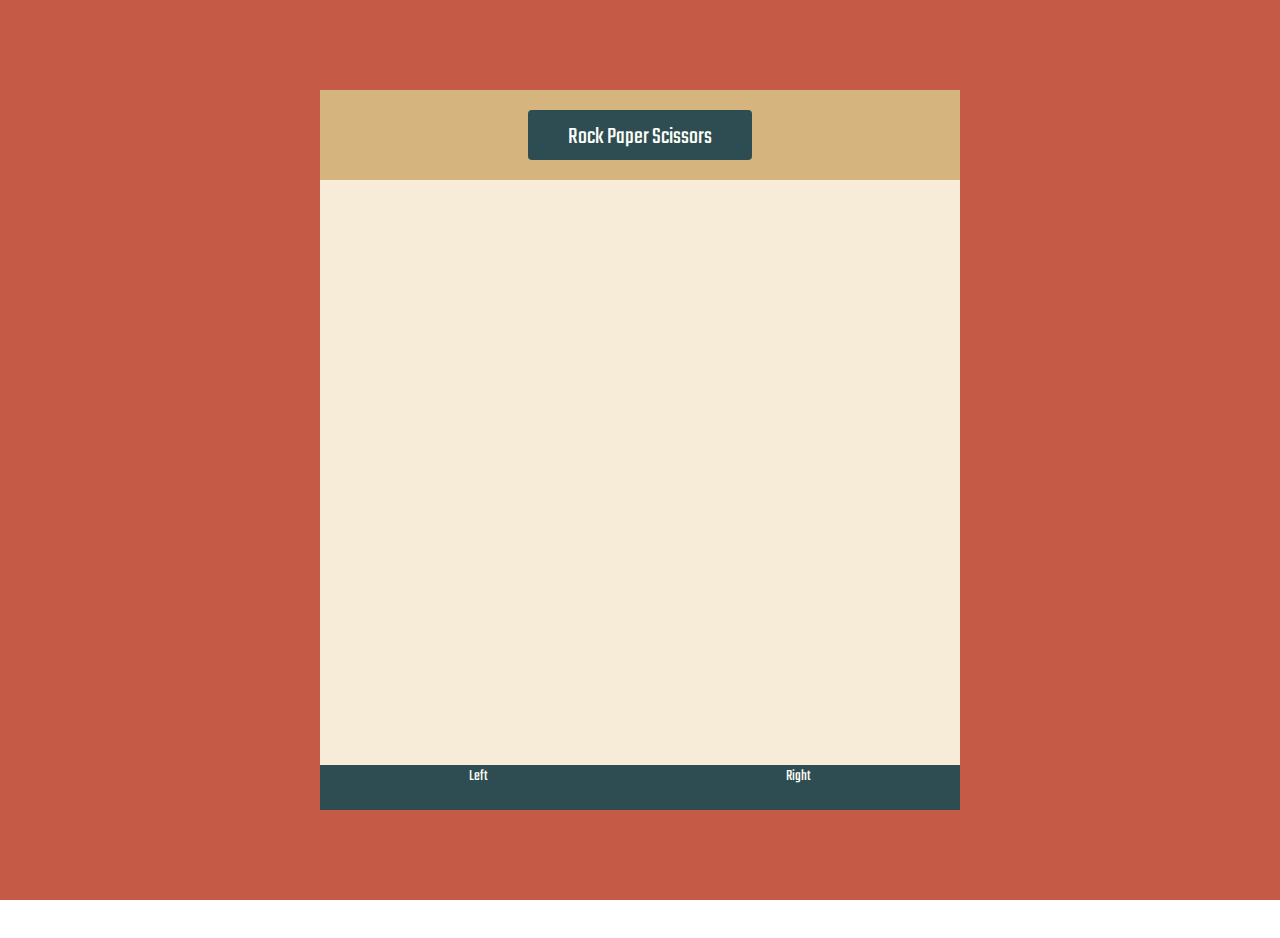
==== odin-rock-paper-scissors/index.html @ 2f715675 "changed the layout and redesigning the website" ====
<!DOCTYPE html>
<html lang="en, ar">
  <head>
    <meta charset="UTF-8" />
    <meta http-equiv="X-UA-Compatible" content="IE=edge" />
    <meta name="viewport" content="width=device-width, initial-scale=1.0" />
    <title>Rock Paper Scissors</title>
    <link rel="stylesheet" href="style.css" />
    <link rel="preconnect" href="https://fonts.googleapis.com" />
    <link rel="preconnect" href="https://fonts.gstatic.com" crossorigin />
    <link
      href="https://fonts.googleapis.com/css2?family=Teko&display=swap"
      rel="stylesheet"
    />
    <script src="script.js" defer></script>
  </head>
  <body>
    <div class="padding-top"></div>

    <div class="padding-left"></div>
    <div class="padding-right"></div>

    <div class="main">
      <div class="header">
        <div class="title">Rock Paper Scissors</div>
      </div>

      <div class="footer">
        <div class="left-part">Left</div>
        <div class="right-part">Right</div>
      </div>
    </div>
    <div class="padding-bottom"></div>
  </body>
</html>

<!-- <div class="splash"></div> -->
<!-- <div class="body" id="body"> -->
<!-- <img id="bg" src="./images/background.png" alt="Background" />
        <p class="subtext">Choose your weapon!</p> -->
<!-- <div class="choices">
          <button class="rock choice" onclick="playRound('rock')"></button>
          <button class="paper choice" onclick="playRound('paper')"></button>
          <button
            class="scissors choice"
            onclick="playRound('scissors')"
          ></button>
        </div> -->
<!-- <div class="scoreboard">
          <p id="computer">0</p>
          <p id="you">0</p>
        </div>
      </div> -->
<!-- <footer>
      <div class="left-part">GitHub</div>
      <div class="middle-part">Link to Portofolio</div>
      <div class="right-part">How to Play</div>
    </footer> -->
---- odin-rock-paper-scissors/style.css ----
html,
body {
  margin: 0;
  height: 100%;
  overflow: hidden;
  display: flex;
  flex-direction: column;
}

.padding-left {
  min-width: 25%;
  min-height: 100%;
  background-color: #c55a46;
  position: fixed;
}

.padding-right {
  min-width: 25%;
  min-height: 100%;
  background-color: #c55a46;
  position: fixed;
  right: 0px;
}

.padding-top {
  margin: 0;
  min-width: 100%;
  min-height: 10%;
  background-color: #c55a46;
  left: 200px;
}

.padding-bottom {
  margin: 0;
  min-width: 100%;
  min-height: 10%;
  background-color: #c55a46;
  position: fixed;
  bottom: 0px;
}

.main {
  display: flex;
  flex-direction: column;
  justify-content: space-between;
  background-color: #f7ecd8;
  height: 100%;
  margin-left: 25%;
  margin-right: 25%;
  margin-bottom: 10%;
  min-height: 80%;
}

.header {
  background-color: #d6b47e;
  display: flex;
  justify-content: center;
  padding: 20px;
  height: 50px;
}

.title {
  background-color: #2e4d52;
  padding: 10px 40px;
  font-family: "Teko", sans-serif;
  font-size: 24px;
  color: #fcfef8;
  border-radius: 4px;
}

.footer {
  background-color: #2e4d52;
  display: flex;
  justify-content: center;
  height: 45px;
  justify-content: space-around;
}

.left-part {
  font-family: "Teko", sans-serif;
  color: #fcfef8;
}

.right-part {
  font-family: "Teko", sans-serif;
  color: #fcfef8;
}
/* .body {
  height: 100%;
  width: 100%;
  position: relative;
  overflow: hidden;
  background-color: #000000;
  z-index: 2;
} */

/* #bg {
  position: absolute;
  height: 120%;
  width: 120%;
  top: -10%;
  left: -10%;
  z-index: 1;
}

.title,
.subtext,
.choices,
.choice,
#computer,
#you {
  position: relative;
  z-index: 3;
}

h1 {
  font-size: 3em;
  text-align: center;
  margin-top: 50px;
  margin: 10px;
  padding: 0px;
}

.subtext {
  text-align: center;
  font-size: 2em;
}

.choices {
  display: flex;
  justify-content: center;
  margin-top: 150px;
  gap: 75px;
}
.choice {
  width: 200px;
  height: 200px;
}

.rock {
  background-image: url("images/rock.png");
  background-size: cover;
  opacity: 0.98;
}

.paper {
  background-image: url("images/paper.png");
  background-size: cover;
  opacity: 0.98;
}

.scissors {
  background-image: url("images/scissor.png");
  background-size: cover;
  opacity: 0.98;
}

.scoreboard {
  display: flex;
  justify-content: center;
  gap: 10px;
  margin-top: 30px;
  font-size: 3em;
} */
/* 
.splash {
  position: fixed;
  top: 0;
  left: 0;
  width: 100%;
  height: 100%;
  background: rgb(230, 171, 63);
  z-index: 200;
  color: white;
  text-align: center;
  line-height: 90vh;
} */
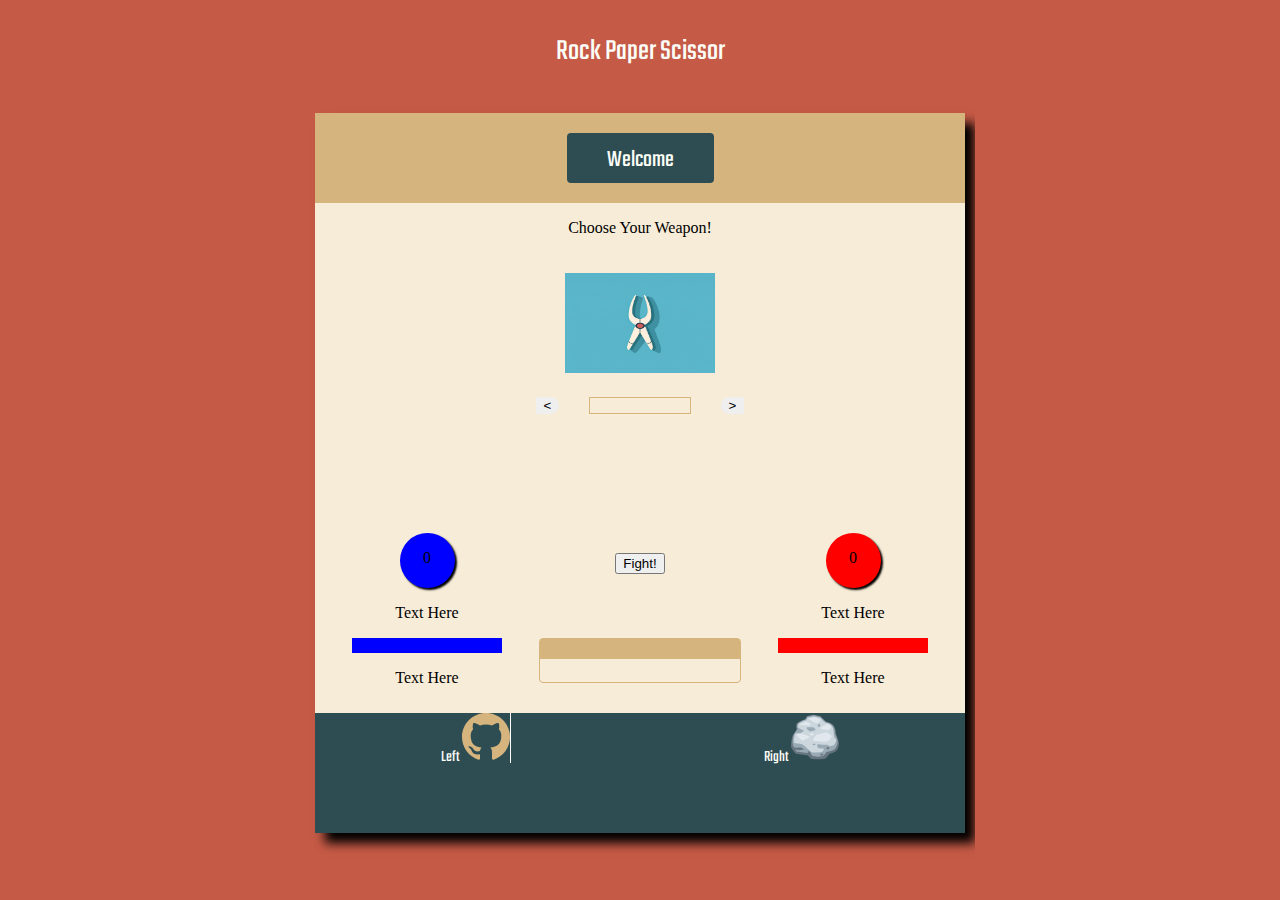
==== commit 7c0b4489: "Deleted old index file" ====
--- a/odin-rock-paper-scissors/index.html
+++ b/odin-rock-paper-scissors/index.html
@@ -1,10 +1,10 @@
 <!DOCTYPE html>
-<html lang="en, ar">
+<html lang="en">
   <head>
     <meta charset="UTF-8" />
     <meta http-equiv="X-UA-Compatible" content="IE=edge" />
     <meta name="viewport" content="width=device-width, initial-scale=1.0" />
-    <title>Rock Paper Scissors</title>
+    <title>Document</title>
     <link rel="stylesheet" href="style.css" />
     <link rel="preconnect" href="https://fonts.googleapis.com" />
     <link rel="preconnect" href="https://fonts.gstatic.com" crossorigin />
@@ -15,44 +15,125 @@
     <script src="script.js" defer></script>
   </head>
   <body>
-    <div class="padding-top"></div>
-
-    <div class="padding-left"></div>
-    <div class="padding-right"></div>
-
+    <div class="title">
+      <p>Rock Paper Scissor</p>
+    </div>
     <div class="main">
       <div class="header">
-        <div class="title">Rock Paper Scissors</div>
+        <div class="subtext">Welcome</div>
+      </div>
+      <div class="container">
+        <div class="top">
+          <p>Choose Your Weapon!</p>
+          <div class="picture">
+            <image src="./images/scissor.png" alt="rock" class="img" />
+          </div>
+          <div class="choose">
+            <button class="back"><</button>
+            <div class="weapon"></div>
+            <button class="front">></button>
+          </div>
+        </div>
+        <div class="bottom">
+          <div class="left">
+            <div class="score-circle">
+              <div class="player circle"></div>
+              <p>0</p>
+            </div>
+            <p>Text Here</p>
+            <div class="blue field"></div>
+            <p>Text Here</p>
+          </div>
+          <div class="middle">
+            <div class="top-middle">
+              <button>Fight!</button>
+            </div>
+            <div class="text-container">
+              <div class="just-a-line"></div>
+              <div class="prompt-container"></div>
+            </div>
+          </div>
+
+          <div class="right">
+            <div class="score-circle">
+              <div class="computer circle"></div>
+              <p>0</p>
+            </div>
+            <p>Text Here</p>
+            <div class="red field"></div>
+            <p>Text Here</p>
+          </div>
+        </div>
       </div>
 
       <div class="footer">
-        <div class="left-part">Left</div>
-        <div class="right-part">Right</div>
+        <div class="left-part">
+          Left
+          <svg
+            xmlns="http://www.w3.org/2000/svg"
+            width="48"
+            height="48"
+            viewBox="0 0 24 24"
+            fill="#d6b47e"
+          >
+            <path
+              d="M12 0c-6.626 0-12 5.373-12 12 0 5.302 3.438 9.8 8.207 11.387.599.111.793-.261.793-.577v-2.234c-3.338.726-4.033-1.416-4.033-1.416-.546-1.387-1.333-1.756-1.333-1.756-1.089-.745.083-.729.083-.729 1.205.084 1.839 1.237 1.839 1.237 1.07 1.834 2.807 1.304 3.492.997.107-.775.418-1.305.762-1.604-2.665-.305-5.467-1.334-5.467-5.931 0-1.311.469-2.381 1.236-3.221-.124-.303-.535-1.524.117-3.176 0 0 1.008-.322 3.301 1.23.957-.266 1.983-.399 3.003-.404 1.02.005 2.047.138 3.006.404 2.291-1.552 3.297-1.23 3.297-1.23.653 1.653.242 2.874.118 3.176.77.84 1.235 1.911 1.235 3.221 0 4.609-2.807 5.624-5.479 5.921.43.372.823 1.102.823 2.222v3.293c0 .319.192.694.801.576 4.765-1.589 8.199-6.086 8.199-11.386 0-6.627-5.373-12-12-12z"
+            />
+          </svg>
+        </div>
+        <div class="right-part">
+          Right
+          <svg
+            width="48"
+            height="48"
+            viewBox="0 0 756 704"
+            fill="#d6b47e"
+            xmlns="http://www.w3.org/2000/svg"
+          >
+            <path
+              d="M244.667 24.3778C244.667 24.3778 333.556 0.488892 355.778 0.488892C378 0.488892 466.889 24.3778 466.889 24.3778C466.889 24.3778 555.778 119.889 578 119.889C578 119.889 622.444 119.889 666.889 167.644C711.333 215.4 711.333 310.911 711.333 310.911C711.333 310.911 755.778 406.422 755.778 454.178C755.778 501.933 733.556 549.689 711.333 573.578C689.111 597.467 600.222 621.333 600.222 621.333C600.222 621.333 578 669.089 533.556 692.978C400.222 716.867 311.333 692.978 311.333 692.978L266.889 645.222C266.889 645.222 111.333 621.333 89.1111 621.333C66.8889 621.333 0.222229 525.822 0.222229 501.933C0.222229 478.044 0.222229 406.422 22.4445 334.778C66.8889 263.133 89.1111 239.267 89.1111 239.267C89.1111 239.267 66.8889 191.533 89.1111 143.778C133.556 96.0222 222.444 72.1333 222.444 72.1333L244.667 24.3778Z"
+              fill="#66757F"
+            />
+            <path
+              d="M253.756 31.7778C253.756 31.7778 334.489 9.08891 355.4 9.08891C376.311 9.08891 466.289 34.6222 466.289 34.6222C466.289 34.6222 545.711 124 566.622 124C566.622 124 611.911 123 653.756 167.978C695.6 212.956 691.711 292.8 691.711 292.8C691.711 292.8 733.556 382.711 733.556 427.667C733.556 472.622 712.644 517.6 691.733 540.089C670.822 562.578 587.156 585.044 587.156 585.044C587.156 585.044 566.244 630 524.4 652.489C398.911 674.978 315.244 652.489 315.244 652.489L273.422 607.533C273.422 607.533 127.022 585.044 106.111 585.044C85.2 585.044 22.4445 495.111 22.4445 472.622C22.4445 450.133 22.4445 382.689 43.3556 315.244C85.2 247.8 106.111 225.333 106.111 225.333C106.111 225.333 79.7111 188.822 100.622 143.844C142.444 98.8889 231.311 75.7556 231.311 75.7556L253.756 31.7778Z"
+              fill="#99AAB5"
+            />
+            <path
+              d="M261.8 50.0445C261.8 50.0445 337.311 30.2222 356.867 30.2222C376.422 30.2222 460.578 52.5111 460.578 52.5111C460.578 52.5111 534.844 130.533 554.4 130.533C554.4 130.533 596.756 129.667 635.889 168.911C675 208.156 671.4 277.867 671.4 277.867C671.4 277.867 677.511 372.2 693.356 375.044C733.578 382.244 697.067 457.556 677.511 477.178C657.956 496.8 521.733 505.556 521.733 505.556C521.733 505.556 526.533 566.778 487.4 586.422C370.044 606.044 319.289 591.889 319.289 591.889L280.178 552.644C280.178 552.644 184.844 461.6 165.289 461.6C145.733 461.6 45.4445 454.511 45.4445 434.889C45.4445 415.267 45.4445 356.378 65 297.511C104.111 238.644 123.689 219 123.689 219C123.689 219 99 187.111 118.556 147.867C157.667 108.622 240.778 88.4222 240.778 88.4222L261.8 50.0445Z"
+              fill="#CCD6DD"
+            />
+            <path
+              d="M117.778 211.933L206.244 253.067L160.022 285.689L65.0444 297.511L117.778 211.933Z"
+              fill="#99AAB5"
+            />
+            <path
+              d="M13.4889 420.467C13.4889 420.467 38.5778 504.156 45.1778 514.089C51.7778 524.022 136.267 516.933 146.822 516.933C157.378 516.933 208.867 543.889 208.867 543.889C208.867 543.889 140.222 562.333 116.467 559.489C92.7111 556.644 30.9556 545.556 25.3778 529.689C19.8 513.822 13.4889 420.467 13.4889 420.467Z"
+              fill="#66757F"
+            />
+            <path
+              d="M140.222 145.267C151.111 141.822 226.022 109.8 241.867 111.222C257.711 112.644 325.044 150.933 309.2 163.711C293.356 176.489 206.222 166.556 181.156 166.556C156.089 166.556 117.778 152.356 140.222 145.267ZM87.4222 316.911C94.1556 304.222 183.8 299.889 183.8 299.889C183.8 299.889 299.978 346.711 299.978 353.8C299.978 360.889 194.378 409.133 183.8 410.533C173.222 411.933 82.1333 326.844 87.4222 316.911ZM347.489 403.444C345.4 392.222 392.378 324 401.622 318.333C410.867 312.667 534.956 280.022 556.067 280.022C577.178 280.022 644.511 329.667 645.844 339.6C647.156 349.533 586.444 417.622 570.6 423.289C554.756 428.978 351.444 424.711 347.489 403.444ZM466.311 216.178C461.311 228.111 585.133 244.556 598.333 238.867C611.533 233.2 635.289 194.889 631.333 184.956C627.378 175.022 589.089 146.644 569.289 149.489C549.467 152.356 478.178 187.822 466.311 216.178ZM368.622 41.7111C379.689 44.0889 453.111 61.5778 462.356 75.7556C471.6 89.9333 418.8 133.911 404.267 135.333C389.756 136.756 290.733 75.7556 280.178 68.6667C269.622 61.5778 348.8 37.4444 368.622 41.7111Z"
+              fill="#E1E8ED"
+            />
+            <path
+              d="M268.289 628.978C259.044 614.8 273.578 567.978 281.489 573.644C289.4 579.311 313.178 596.333 314.489 610.533C315.8 624.711 339.578 651.667 356.733 660.178C373.889 668.689 467.622 668.689 483.467 663.022C499.311 657.356 536.267 626.133 545.511 607.689C554.756 589.244 565.422 587.889 587.156 585.022C608.889 582.156 629.867 603.778 600.222 621.333C570.6 638.889 538.911 670.111 501.956 677.2C465 684.289 344.867 689.978 323.733 681.467C302.6 672.956 268.289 628.978 268.289 628.978Z"
+              fill="#66757F"
+            />
+            <path
+              d="M426.889 526.533C415.756 520.556 411.6 471.089 417.333 466.978C423.067 462.867 476.578 471.089 489 473.133C501.422 475.178 576.911 469.022 584.556 477.244C592.2 485.467 610.622 515.6 617.044 533.711C623.467 551.844 581.689 549.111 565.444 545C549.2 540.889 442.178 534.756 426.889 526.533ZM257.711 199.156C272.222 199.156 332.956 197.733 346.156 199.156C359.356 200.578 401.6 240.289 381.8 244.556C362 248.822 309.2 263 301.267 264.422C293.333 265.844 264.311 238.889 255.067 231.8C245.844 224.689 241.889 199.156 257.711 199.156ZM424.067 159.444C431.4 147.644 459.711 143.844 461.022 156.6C462.333 169.378 454.422 197.733 438.578 196.311C422.733 194.911 413.489 176.467 424.067 159.444ZM347.489 458.756C360.667 457.178 385.778 454.489 385.778 465.844C385.778 477.2 369.933 481.444 351.444 480.022C332.978 478.622 335.6 460.178 347.489 458.756Z"
+              fill="#99AAB5"
+            />
+            <path
+              d="M296 301.311C307.533 291.4 347.489 289.956 356.733 294.222C365.978 298.489 346.178 328.267 334.289 329.689C322.4 331.089 282.8 312.644 296 301.311Z"
+              fill="#E1E8ED"
+            />
+            <path
+              d="M560.022 518.333C573.2 514.8 604.911 511.244 603.578 521.178C602.267 531.111 589.067 549.556 578.489 548.133C567.911 546.711 549.467 521.178 560.022 518.333ZM474.222 617.644C488.8 615.222 511.178 603.467 509.867 617.644C508.556 631.822 492.711 650.267 475.533 647.444C458.378 644.6 457.067 620.467 474.222 617.644Z"
+              fill="#66757F"
+            />
+          </svg>
+        </div>
       </div>
     </div>
     <div class="padding-bottom"></div>
   </body>
 </html>
-
-<!-- <div class="splash"></div> -->
-<!-- <div class="body" id="body"> -->
-<!-- <img id="bg" src="./images/background.png" alt="Background" />
-        <p class="subtext">Choose your weapon!</p> -->
-<!-- <div class="choices">
-          <button class="rock choice" onclick="playRound('rock')"></button>
-          <button class="paper choice" onclick="playRound('paper')"></button>
-          <button
-            class="scissors choice"
-            onclick="playRound('scissors')"
-          ></button>
-        </div> -->
-<!-- <div class="scoreboard">
-          <p id="computer">0</p>
-          <p id="you">0</p>
-        </div>
-      </div> -->
-<!-- <footer>
-      <div class="left-part">GitHub</div>
-      <div class="middle-part">Link to Portofolio</div>
-      <div class="right-part">How to Play</div>
-    </footer> -->
--- a/odin-rock-paper-scissors/style.css
+++ b/odin-rock-paper-scissors/style.css
@@ -5,38 +5,18 @@
   overflow: hidden;
   display: flex;
   flex-direction: column;
-}
-
-.padding-left {
-  min-width: 25%;
-  min-height: 100%;
+  /* justify-content: space-between; */
+  align-items: center;
   background-color: #c55a46;
-  position: fixed;
-}
-
-.padding-right {
-  min-width: 25%;
-  min-height: 100%;
-  background-color: #c55a46;
-  position: fixed;
-  right: 0px;
-}
-
-.padding-top {
+}
+
+.title {
+  font-family: "Teko", sans-serif;
+  font-size: 30px;
+  color: #fcfef8;
   margin: 0;
-  min-width: 100%;
-  min-height: 10%;
-  background-color: #c55a46;
-  left: 200px;
-}
-
-.padding-bottom {
-  margin: 0;
-  min-width: 100%;
-  min-height: 10%;
-  background-color: #c55a46;
-  position: fixed;
-  bottom: 0px;
+  padding: 0;
+  top: 0;
 }
 
 .main {
@@ -44,22 +24,21 @@
   flex-direction: column;
   justify-content: space-between;
   background-color: #f7ecd8;
-  height: 100%;
-  margin-left: 25%;
-  margin-right: 25%;
-  margin-bottom: 10%;
-  min-height: 80%;
+  height: 80%;
+  width: 650px;
+  margin: 10px;
+  box-shadow: 10px 10px 10px;
 }
 
 .header {
   background-color: #d6b47e;
   display: flex;
   justify-content: center;
-  padding: 20px;
+  padding: 20px 250px;
   height: 50px;
 }
 
-.title {
+.subtext {
   background-color: #2e4d52;
   padding: 10px 40px;
   font-family: "Teko", sans-serif;
@@ -68,110 +47,175 @@
   border-radius: 4px;
 }
 
+.container {
+  display: flex;
+  flex-direction: column;
+  align-items: center;
+  justify-content: space-between;
+  height: 100%;
+}
+
+.top {
+  width: 100%;
+  display: flex;
+  flex-direction: column;
+  justify-content: space-between;
+  align-items: center;
+  margin-bottom: 5px;
+}
+
+.choose {
+  display: flex;
+  justify-content: center;
+}
+
+.picture {
+  text-align: center;
+}
+
+.img {
+  height: 100px;
+  width: 150px;
+  margin: 20px 0;
+}
+.weapon {
+  border: #d6b47e 1px solid;
+  width: 100px;
+  margin: 0px 30px;
+}
+
+.front {
+  width: 23px;
+  border-radius: 10px 0 0 10px;
+  border-width: 0;
+}
+
+.back {
+  width: 23px;
+  border-radius: 0 10px 10px 0;
+  border-width: 0;
+}
+
+.bottom {
+  height: 200px;
+  width: 100%;
+  display: flex;
+  justify-content: space-between;
+}
+
+.left {
+  width: inherit;
+  height: inherit;
+  display: flex;
+  align-items: center;
+  flex-direction: column;
+}
+
+.circle {
+  height: 55px;
+  width: 55px;
+  border-radius: 50%;
+  box-shadow: 2px 2px 2px;
+  display: inline;
+  position: absolute;
+  font-size: 30px;
+  z-index: -1;
+}
+
+.player {
+  background-color: blue;
+  left: 0;
+}
+
+.computer {
+  left: 0;
+  background-color: red;
+}
+
+.score-circle {
+  position: relative;
+  height: 55px;
+  width: 55px;
+  text-align: center;
+  z-index: 10;
+  margin-top: 20px;
+}
+
+.right {
+  width: inherit;
+  height: inherit;
+  display: flex;
+  align-items: center;
+  flex-direction: column;
+}
+
+.field {
+  width: 150px;
+  height: 15px;
+  align-items: center;
+}
+
+.blue {
+  background-color: blue;
+}
+
+.red {
+  background-color: red;
+}
+
+.middle {
+  display: flex;
+  flex-direction: column;
+  justify-content: space-between;
+}
+
+.top-middle {
+  width: 100%;
+  min-height: 50%;
+  display: flex;
+  justify-content: center;
+  align-items: center;
+}
+
+.text-container {
+  border: 1px solid #d6b47e;
+  border-radius: 4px;
+  width: 200px;
+  margin-bottom: 30px;
+  flex-shrink: 0;
+}
+
+.just-a-line {
+  background-color: #d6b47e;
+  margin: 0;
+  padding: 10px;
+}
+
+.prompt-container {
+  font-family: "Teko", sans-serif;
+  min-height: 15px;
+  padding: 4px;
+  justify-content: center;
+  align-items: center;
+}
+
 .footer {
   background-color: #2e4d52;
   display: flex;
   justify-content: center;
-  height: 45px;
+  height: 120px;
   justify-content: space-around;
+  flex-shrink: 0;
 }
 
 .left-part {
   font-family: "Teko", sans-serif;
   color: #fcfef8;
+  border-right: 1px solid white;
+  height: 50px;
 }
 
 .right-part {
   font-family: "Teko", sans-serif;
   color: #fcfef8;
 }
-/* .body {
-  height: 100%;
-  width: 100%;
-  position: relative;
-  overflow: hidden;
-  background-color: #000000;
-  z-index: 2;
-} */
-
-/* #bg {
-  position: absolute;
-  height: 120%;
-  width: 120%;
-  top: -10%;
-  left: -10%;
-  z-index: 1;
-}
-
-.title,
-.subtext,
-.choices,
-.choice,
-#computer,
-#you {
-  position: relative;
-  z-index: 3;
-}
-
-h1 {
-  font-size: 3em;
-  text-align: center;
-  margin-top: 50px;
-  margin: 10px;
-  padding: 0px;
-}
-
-.subtext {
-  text-align: center;
-  font-size: 2em;
-}
-
-.choices {
-  display: flex;
-  justify-content: center;
-  margin-top: 150px;
-  gap: 75px;
-}
-.choice {
-  width: 200px;
-  height: 200px;
-}
-
-.rock {
-  background-image: url("images/rock.png");
-  background-size: cover;
-  opacity: 0.98;
-}
-
-.paper {
-  background-image: url("images/paper.png");
-  background-size: cover;
-  opacity: 0.98;
-}
-
-.scissors {
-  background-image: url("images/scissor.png");
-  background-size: cover;
-  opacity: 0.98;
-}
-
-.scoreboard {
-  display: flex;
-  justify-content: center;
-  gap: 10px;
-  margin-top: 30px;
-  font-size: 3em;
-} */
-/* 
-.splash {
-  position: fixed;
-  top: 0;
-  left: 0;
-  width: 100%;
-  height: 100%;
-  background: rgb(230, 171, 63);
-  z-index: 200;
-  color: white;
-  text-align: center;
-  line-height: 90vh;
-} */
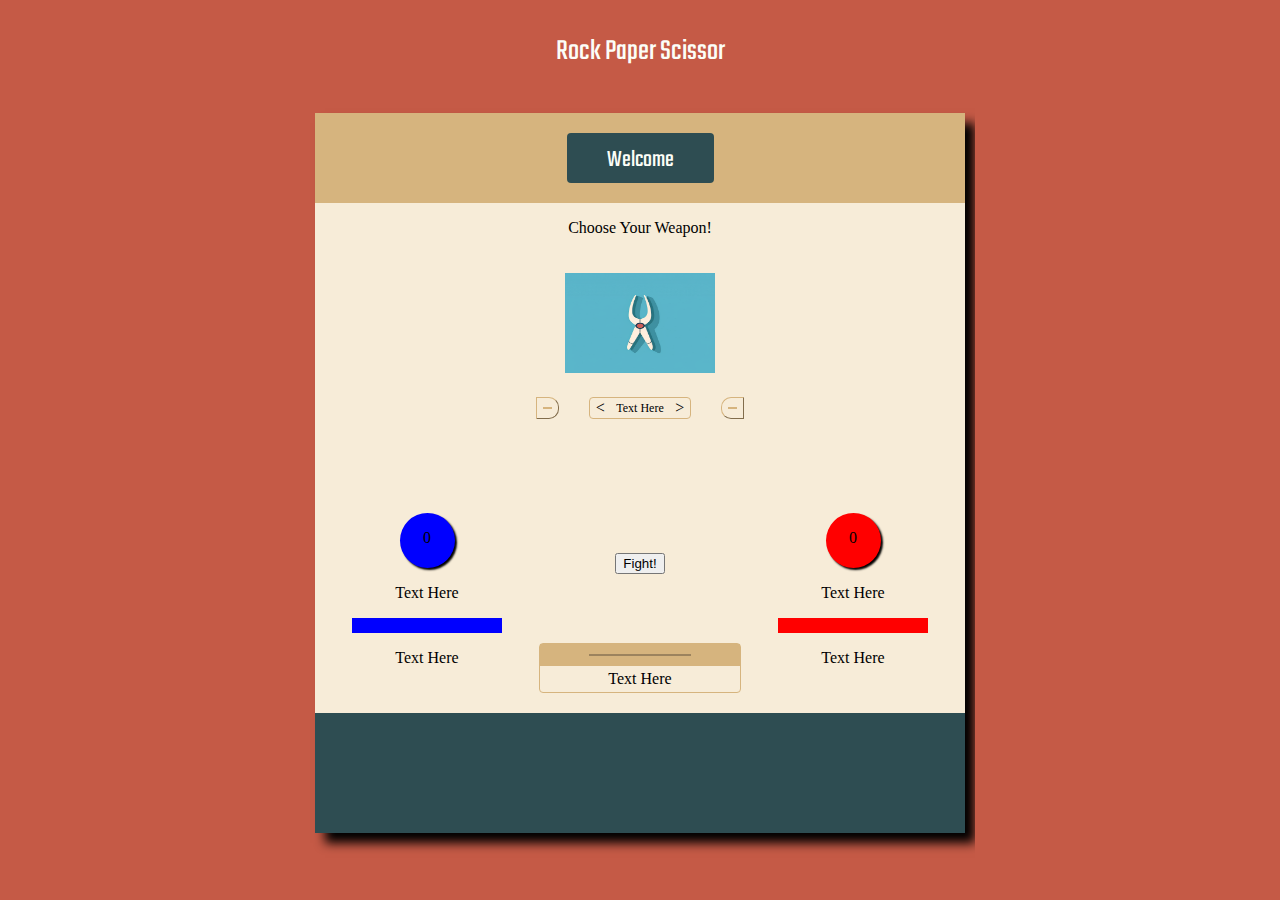
==== commit 562f0271: "semi-final layout" ====
--- a/odin-rock-paper-scissors/index.html
+++ b/odin-rock-paper-scissors/index.html
@@ -29,9 +29,13 @@
             <image src="./images/scissor.png" alt="rock" class="img" />
           </div>
           <div class="choose">
-            <button class="back"><</button>
-            <div class="weapon"></div>
-            <button class="front">></button>
+            <button class="back"><hr class="button-line" /></button>
+            <div class="weapon">
+              <p class="no-padding"><</p>
+              <p class="select">Text Here</p>
+              <p class="no-padding">></p>
+            </div>
+            <button class="front"><hr class="button-line" /></button>
           </div>
         </div>
         <div class="bottom">
@@ -42,15 +46,17 @@
             </div>
             <p>Text Here</p>
             <div class="blue field"></div>
-            <p>Text Here</p>
+            <p class="push">Text Here</p>
           </div>
           <div class="middle">
             <div class="top-middle">
               <button>Fight!</button>
             </div>
             <div class="text-container">
-              <div class="just-a-line"></div>
-              <div class="prompt-container"></div>
+              <div class="just-a-line"><hr class="a-line" /></div>
+              <div class="prompt-container">
+                <p class="no-padding">Text Here</p>
+              </div>
             </div>
           </div>
 
@@ -61,77 +67,14 @@
             </div>
             <p>Text Here</p>
             <div class="red field"></div>
-            <p>Text Here</p>
+            <p class="push">Text Here</p>
           </div>
         </div>
       </div>
 
       <div class="footer">
-        <div class="left-part">
-          Left
-          <svg
-            xmlns="http://www.w3.org/2000/svg"
-            width="48"
-            height="48"
-            viewBox="0 0 24 24"
-            fill="#d6b47e"
-          >
-            <path
-              d="M12 0c-6.626 0-12 5.373-12 12 0 5.302 3.438 9.8 8.207 11.387.599.111.793-.261.793-.577v-2.234c-3.338.726-4.033-1.416-4.033-1.416-.546-1.387-1.333-1.756-1.333-1.756-1.089-.745.083-.729.083-.729 1.205.084 1.839 1.237 1.839 1.237 1.07 1.834 2.807 1.304 3.492.997.107-.775.418-1.305.762-1.604-2.665-.305-5.467-1.334-5.467-5.931 0-1.311.469-2.381 1.236-3.221-.124-.303-.535-1.524.117-3.176 0 0 1.008-.322 3.301 1.23.957-.266 1.983-.399 3.003-.404 1.02.005 2.047.138 3.006.404 2.291-1.552 3.297-1.23 3.297-1.23.653 1.653.242 2.874.118 3.176.77.84 1.235 1.911 1.235 3.221 0 4.609-2.807 5.624-5.479 5.921.43.372.823 1.102.823 2.222v3.293c0 .319.192.694.801.576 4.765-1.589 8.199-6.086 8.199-11.386 0-6.627-5.373-12-12-12z"
-            />
-          </svg>
-        </div>
-        <div class="right-part">
-          Right
-          <svg
-            width="48"
-            height="48"
-            viewBox="0 0 756 704"
-            fill="#d6b47e"
-            xmlns="http://www.w3.org/2000/svg"
-          >
-            <path
-              d="M244.667 24.3778C244.667 24.3778 333.556 0.488892 355.778 0.488892C378 0.488892 466.889 24.3778 466.889 24.3778C466.889 24.3778 555.778 119.889 578 119.889C578 119.889 622.444 119.889 666.889 167.644C711.333 215.4 711.333 310.911 711.333 310.911C711.333 310.911 755.778 406.422 755.778 454.178C755.778 501.933 733.556 549.689 711.333 573.578C689.111 597.467 600.222 621.333 600.222 621.333C600.222 621.333 578 669.089 533.556 692.978C400.222 716.867 311.333 692.978 311.333 692.978L266.889 645.222C266.889 645.222 111.333 621.333 89.1111 621.333C66.8889 621.333 0.222229 525.822 0.222229 501.933C0.222229 478.044 0.222229 406.422 22.4445 334.778C66.8889 263.133 89.1111 239.267 89.1111 239.267C89.1111 239.267 66.8889 191.533 89.1111 143.778C133.556 96.0222 222.444 72.1333 222.444 72.1333L244.667 24.3778Z"
-              fill="#66757F"
-            />
-            <path
-              d="M253.756 31.7778C253.756 31.7778 334.489 9.08891 355.4 9.08891C376.311 9.08891 466.289 34.6222 466.289 34.6222C466.289 34.6222 545.711 124 566.622 124C566.622 124 611.911 123 653.756 167.978C695.6 212.956 691.711 292.8 691.711 292.8C691.711 292.8 733.556 382.711 733.556 427.667C733.556 472.622 712.644 517.6 691.733 540.089C670.822 562.578 587.156 585.044 587.156 585.044C587.156 585.044 566.244 630 524.4 652.489C398.911 674.978 315.244 652.489 315.244 652.489L273.422 607.533C273.422 607.533 127.022 585.044 106.111 585.044C85.2 585.044 22.4445 495.111 22.4445 472.622C22.4445 450.133 22.4445 382.689 43.3556 315.244C85.2 247.8 106.111 225.333 106.111 225.333C106.111 225.333 79.7111 188.822 100.622 143.844C142.444 98.8889 231.311 75.7556 231.311 75.7556L253.756 31.7778Z"
-              fill="#99AAB5"
-            />
-            <path
-              d="M261.8 50.0445C261.8 50.0445 337.311 30.2222 356.867 30.2222C376.422 30.2222 460.578 52.5111 460.578 52.5111C460.578 52.5111 534.844 130.533 554.4 130.533C554.4 130.533 596.756 129.667 635.889 168.911C675 208.156 671.4 277.867 671.4 277.867C671.4 277.867 677.511 372.2 693.356 375.044C733.578 382.244 697.067 457.556 677.511 477.178C657.956 496.8 521.733 505.556 521.733 505.556C521.733 505.556 526.533 566.778 487.4 586.422C370.044 606.044 319.289 591.889 319.289 591.889L280.178 552.644C280.178 552.644 184.844 461.6 165.289 461.6C145.733 461.6 45.4445 454.511 45.4445 434.889C45.4445 415.267 45.4445 356.378 65 297.511C104.111 238.644 123.689 219 123.689 219C123.689 219 99 187.111 118.556 147.867C157.667 108.622 240.778 88.4222 240.778 88.4222L261.8 50.0445Z"
-              fill="#CCD6DD"
-            />
-            <path
-              d="M117.778 211.933L206.244 253.067L160.022 285.689L65.0444 297.511L117.778 211.933Z"
-              fill="#99AAB5"
-            />
-            <path
-              d="M13.4889 420.467C13.4889 420.467 38.5778 504.156 45.1778 514.089C51.7778 524.022 136.267 516.933 146.822 516.933C157.378 516.933 208.867 543.889 208.867 543.889C208.867 543.889 140.222 562.333 116.467 559.489C92.7111 556.644 30.9556 545.556 25.3778 529.689C19.8 513.822 13.4889 420.467 13.4889 420.467Z"
-              fill="#66757F"
-            />
-            <path
-              d="M140.222 145.267C151.111 141.822 226.022 109.8 241.867 111.222C257.711 112.644 325.044 150.933 309.2 163.711C293.356 176.489 206.222 166.556 181.156 166.556C156.089 166.556 117.778 152.356 140.222 145.267ZM87.4222 316.911C94.1556 304.222 183.8 299.889 183.8 299.889C183.8 299.889 299.978 346.711 299.978 353.8C299.978 360.889 194.378 409.133 183.8 410.533C173.222 411.933 82.1333 326.844 87.4222 316.911ZM347.489 403.444C345.4 392.222 392.378 324 401.622 318.333C410.867 312.667 534.956 280.022 556.067 280.022C577.178 280.022 644.511 329.667 645.844 339.6C647.156 349.533 586.444 417.622 570.6 423.289C554.756 428.978 351.444 424.711 347.489 403.444ZM466.311 216.178C461.311 228.111 585.133 244.556 598.333 238.867C611.533 233.2 635.289 194.889 631.333 184.956C627.378 175.022 589.089 146.644 569.289 149.489C549.467 152.356 478.178 187.822 466.311 216.178ZM368.622 41.7111C379.689 44.0889 453.111 61.5778 462.356 75.7556C471.6 89.9333 418.8 133.911 404.267 135.333C389.756 136.756 290.733 75.7556 280.178 68.6667C269.622 61.5778 348.8 37.4444 368.622 41.7111Z"
-              fill="#E1E8ED"
-            />
-            <path
-              d="M268.289 628.978C259.044 614.8 273.578 567.978 281.489 573.644C289.4 579.311 313.178 596.333 314.489 610.533C315.8 624.711 339.578 651.667 356.733 660.178C373.889 668.689 467.622 668.689 483.467 663.022C499.311 657.356 536.267 626.133 545.511 607.689C554.756 589.244 565.422 587.889 587.156 585.022C608.889 582.156 629.867 603.778 600.222 621.333C570.6 638.889 538.911 670.111 501.956 677.2C465 684.289 344.867 689.978 323.733 681.467C302.6 672.956 268.289 628.978 268.289 628.978Z"
-              fill="#66757F"
-            />
-            <path
-              d="M426.889 526.533C415.756 520.556 411.6 471.089 417.333 466.978C423.067 462.867 476.578 471.089 489 473.133C501.422 475.178 576.911 469.022 584.556 477.244C592.2 485.467 610.622 515.6 617.044 533.711C623.467 551.844 581.689 549.111 565.444 545C549.2 540.889 442.178 534.756 426.889 526.533ZM257.711 199.156C272.222 199.156 332.956 197.733 346.156 199.156C359.356 200.578 401.6 240.289 381.8 244.556C362 248.822 309.2 263 301.267 264.422C293.333 265.844 264.311 238.889 255.067 231.8C245.844 224.689 241.889 199.156 257.711 199.156ZM424.067 159.444C431.4 147.644 459.711 143.844 461.022 156.6C462.333 169.378 454.422 197.733 438.578 196.311C422.733 194.911 413.489 176.467 424.067 159.444ZM347.489 458.756C360.667 457.178 385.778 454.489 385.778 465.844C385.778 477.2 369.933 481.444 351.444 480.022C332.978 478.622 335.6 460.178 347.489 458.756Z"
-              fill="#99AAB5"
-            />
-            <path
-              d="M296 301.311C307.533 291.4 347.489 289.956 356.733 294.222C365.978 298.489 346.178 328.267 334.289 329.689C322.4 331.089 282.8 312.644 296 301.311Z"
-              fill="#E1E8ED"
-            />
-            <path
-              d="M560.022 518.333C573.2 514.8 604.911 511.244 603.578 521.178C602.267 531.111 589.067 549.556 578.489 548.133C567.911 546.711 549.467 521.178 560.022 518.333ZM474.222 617.644C488.8 615.222 511.178 603.467 509.867 617.644C508.556 631.822 492.711 650.267 475.533 647.444C458.378 644.6 457.067 620.467 474.222 617.644Z"
-              fill="#66757F"
-            />
-          </svg>
-        </div>
+        <div class="left-part"></div>
+        <div class="right-part"></div>
       </div>
     </div>
     <div class="padding-bottom"></div>
--- a/odin-rock-paper-scissors/style.css
+++ b/odin-rock-paper-scissors/style.css
@@ -78,22 +78,48 @@
   width: 150px;
   margin: 20px 0;
 }
+
 .weapon {
+  display: flex;
+  justify-content: center;
+  border-radius: 4px;
   border: #d6b47e 1px solid;
   width: 100px;
+  height: 20px;
   margin: 0px 30px;
-}
-
+  justify-content: space-around;
+  align-items: center;
+  font-size: 12 px;
+}
+
+.no-padding {
+  margin: 0;
+}
+
+.select {
+  font-size: 12px;
+  margin: 0;
+}
 .front {
   width: 23px;
   border-radius: 10px 0 0 10px;
-  border-width: 0;
+  border-width: 1px;
+  background-color: transparent;
+  border-color: #d6b47e;
 }
 
 .back {
   width: 23px;
   border-radius: 0 10px 10px 0;
-  border-width: 0;
+  border-width: 1px;
+  background-color: transparent;
+  border-color: #d6b47e;
+  justify-content: center;
+}
+
+.button-line {
+  border: 0.5px solid #d6b47e;
+  width: 7px;
 }
 
 .bottom {
@@ -138,7 +164,6 @@
   width: 55px;
   text-align: center;
   z-index: 10;
-  margin-top: 20px;
 }
 
 .right {
@@ -181,22 +206,29 @@
   border: 1px solid #d6b47e;
   border-radius: 4px;
   width: 200px;
-  margin-bottom: 30px;
+  margin-bottom: 20px;
   flex-shrink: 0;
 }
 
 .just-a-line {
+  display: flex;
   background-color: #d6b47e;
   margin: 0;
   padding: 10px;
+  justify-content: center;
+}
+
+.a-line {
+  border: 0.9px solid #9c835e;
+  width: 100px;
+  margin: 0;
 }
 
 .prompt-container {
-  font-family: "Teko", sans-serif;
+  display: flex;
   min-height: 15px;
   padding: 4px;
   justify-content: center;
-  align-items: center;
 }
 
 .footer {
@@ -207,15 +239,3 @@
   justify-content: space-around;
   flex-shrink: 0;
 }
-
-.left-part {
-  font-family: "Teko", sans-serif;
-  color: #fcfef8;
-  border-right: 1px solid white;
-  height: 50px;
-}
-
-.right-part {
-  font-family: "Teko", sans-serif;
-  color: #fcfef8;
-}
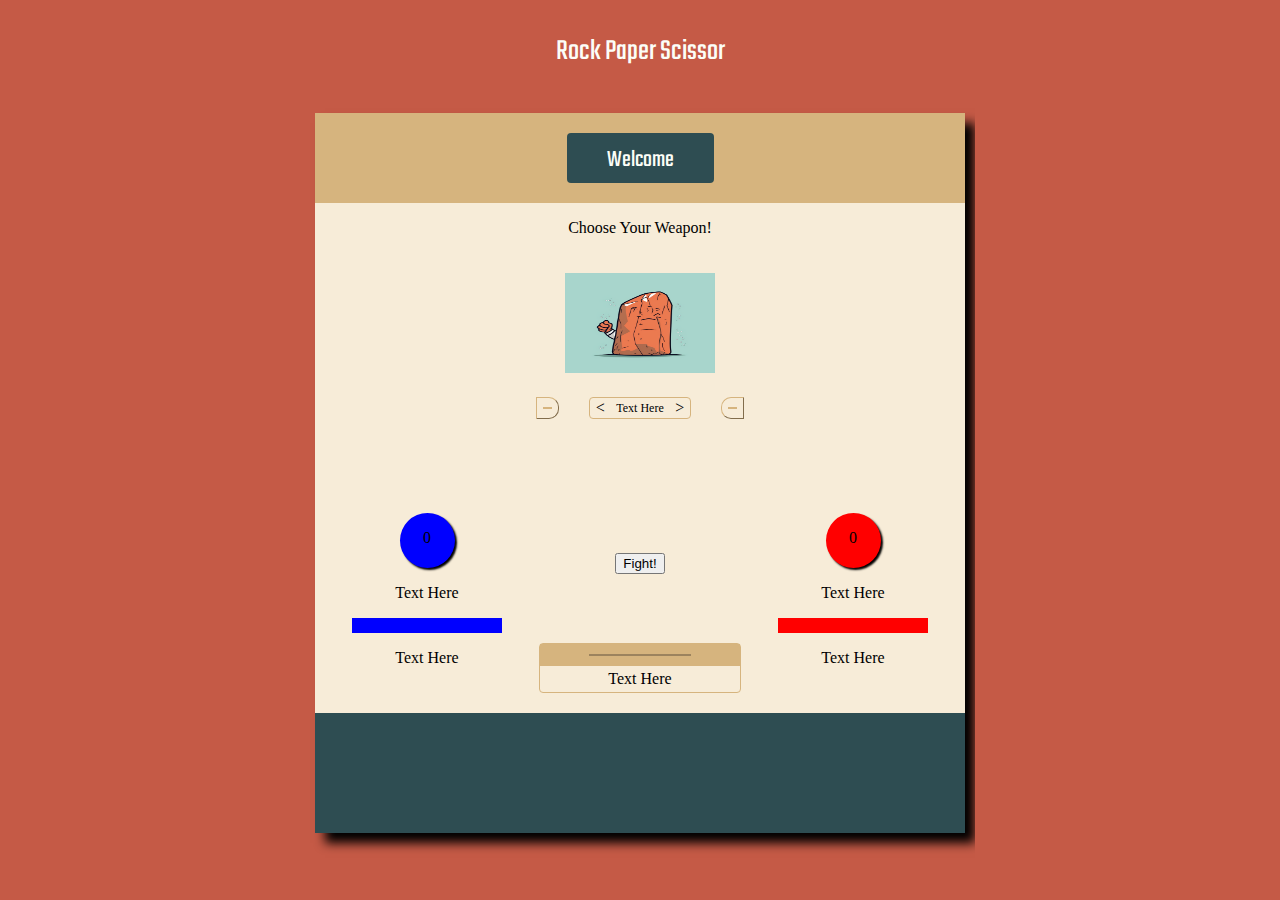
==== commit ee3ac16d: "fixed bug with images not changing" ====
--- a/odin-rock-paper-scissors/index.html
+++ b/odin-rock-paper-scissors/index.html
@@ -26,16 +26,25 @@
         <div class="top">
           <p>Choose Your Weapon!</p>
           <div class="picture">
-            <image src="./images/scissor.png" alt="rock" class="img" />
+            <image
+              src="./images/rock.png"
+              alt="rock"
+              class="img"
+              id="clickChange"
+            />
           </div>
           <div class="choose">
-            <button class="back"><hr class="button-line" /></button>
+            <button class="back" id="backButton" onclick="backClickChange()">
+              <hr class="button-line" />
+            </button>
             <div class="weapon">
               <p class="no-padding"><</p>
               <p class="select">Text Here</p>
               <p class="no-padding">></p>
             </div>
-            <button class="front"><hr class="button-line" /></button>
+            <button class="front" id="frontButton" onclick="frontClickChange()">
+              <hr class="button-line" />
+            </button>
           </div>
         </div>
         <div class="bottom">
--- a/odin-rock-paper-scissors/style.css
+++ b/odin-rock-paper-scissors/style.css
@@ -239,3 +239,7 @@
   justify-content: space-around;
   flex-shrink: 0;
 }
+
+.flip {
+  transform: rotate(180deg);
+}
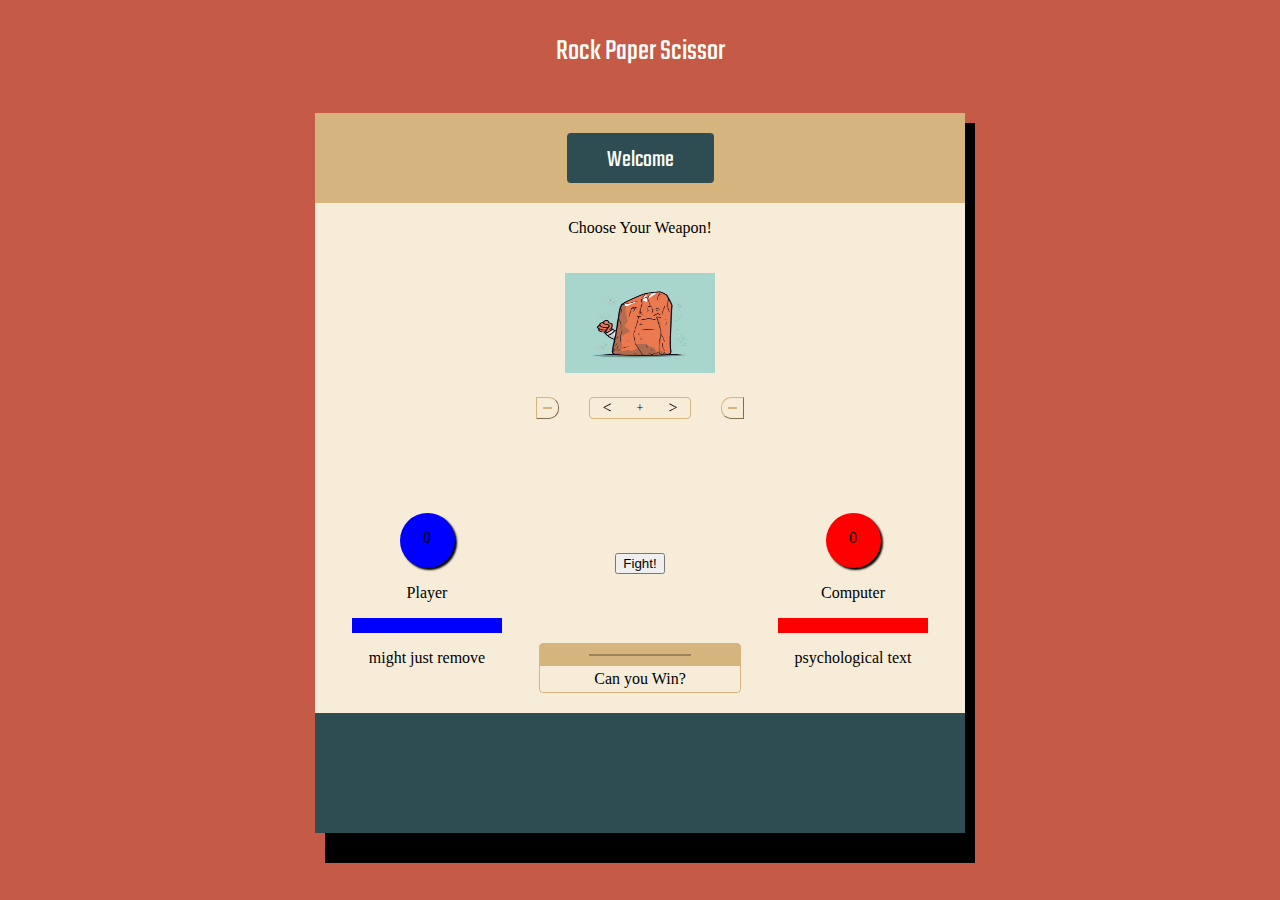
==== commit 468d4955: "functional game now" ====
--- a/odin-rock-paper-scissors/index.html
+++ b/odin-rock-paper-scissors/index.html
@@ -39,7 +39,7 @@
             </button>
             <div class="weapon">
               <p class="no-padding"><</p>
-              <p class="select">Text Here</p>
+              <p class="select">+</p>
               <p class="no-padding">></p>
             </div>
             <button class="front" id="frontButton" onclick="frontClickChange()">
@@ -51,20 +51,20 @@
           <div class="left">
             <div class="score-circle">
               <div class="player circle"></div>
-              <p>0</p>
+              <p id="playerScore">0</p>
             </div>
-            <p>Text Here</p>
+            <p>Player</p>
             <div class="blue field"></div>
-            <p class="push">Text Here</p>
+            <p class="push">might just remove</p>
           </div>
           <div class="middle">
             <div class="top-middle">
-              <button>Fight!</button>
+              <button onclick="playRound()">Fight!</button>
             </div>
             <div class="text-container">
               <div class="just-a-line"><hr class="a-line" /></div>
               <div class="prompt-container">
-                <p class="no-padding">Text Here</p>
+                <p class="no-padding" id="prompt">Can you Win?</p>
               </div>
             </div>
           </div>
@@ -72,11 +72,11 @@
           <div class="right">
             <div class="score-circle">
               <div class="computer circle"></div>
-              <p>0</p>
+              <p id="computerScore">0</p>
             </div>
-            <p>Text Here</p>
+            <p>Computer</p>
             <div class="red field"></div>
-            <p class="push">Text Here</p>
+            <p class="push">psychological text</p>
           </div>
         </div>
       </div>
--- a/odin-rock-paper-scissors/style.css
+++ b/odin-rock-paper-scissors/style.css
@@ -27,7 +27,7 @@
   height: 80%;
   width: 650px;
   margin: 10px;
-  box-shadow: 10px 10px 10px;
+  box-shadow: 20px 20px 0 10px;
 }
 
 .header {
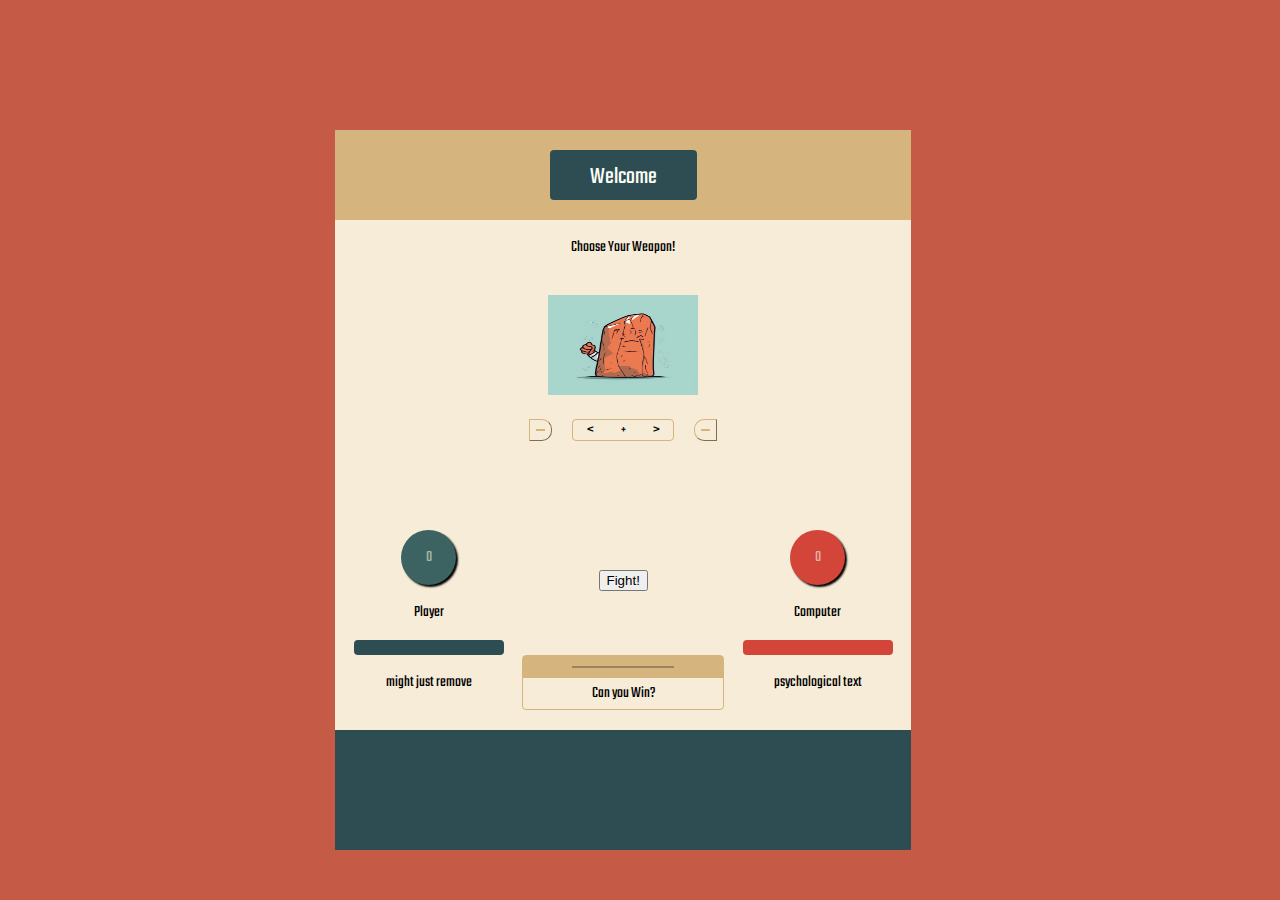
==== commit 1b93a8f8: "putting a pause on the web but almost complete" ====
--- a/odin-rock-paper-scissors/index.html
+++ b/odin-rock-paper-scissors/index.html
@@ -15,9 +15,6 @@
     <script src="script.js" defer></script>
   </head>
   <body>
-    <div class="title">
-      <p>Rock Paper Scissor</p>
-    </div>
     <div class="main">
       <div class="header">
         <div class="subtext">Welcome</div>
@@ -80,12 +77,14 @@
           </div>
         </div>
       </div>
-
       <div class="footer">
         <div class="left-part"></div>
         <div class="right-part"></div>
       </div>
     </div>
-    <div class="padding-bottom"></div>
   </body>
 </html>
+
+<!-- <div class="title">
+      <p>Rock Paper Scissor</p>
+    </div> -->
--- a/odin-rock-paper-scissors/style.css
+++ b/odin-rock-paper-scissors/style.css
@@ -1,15 +1,19 @@
 html,
 body {
+  height: 100vh;
+  width: 100vw;
   margin: 0;
   height: 100%;
   overflow: hidden;
   display: flex;
   flex-direction: column;
-  /* justify-content: space-between; */
   align-items: center;
   background-color: #c55a46;
 }
 
+p {
+  font-family: "Teko", sans-serif;
+}
 .title {
   font-family: "Teko", sans-serif;
   font-size: 30px;
@@ -20,14 +24,19 @@
 }
 
 .main {
+  position: absolute;
+  left: 34%;
+  top: 20%;
   display: flex;
   flex-direction: column;
   justify-content: space-between;
   background-color: #f7ecd8;
   height: 80%;
-  width: 650px;
-  margin: 10px;
-  box-shadow: 20px 20px 0 10px;
+  width: 45%;
+  margin-left: -100px;
+  margin-top: -50px;
+  min-width: 500px;
+  /* box-shadow: 20px 20px 0 10px; */
 }
 
 .header {
@@ -36,6 +45,8 @@
   justify-content: center;
   padding: 20px 250px;
   height: 50px;
+  flex-shrink: 0;
+  overflow: hidden;
 }
 
 .subtext {
@@ -86,7 +97,7 @@
   border: #d6b47e 1px solid;
   width: 100px;
   height: 20px;
-  margin: 0px 30px;
+  margin: 0px 20px;
   justify-content: space-around;
   align-items: center;
   font-size: 12 px;
@@ -149,13 +160,21 @@
 }
 
 .player {
-  background-color: blue;
+  background-color: #3c6262;
   left: 0;
 }
 
 .computer {
   left: 0;
-  background-color: red;
+  background-color: #d34439;
+}
+
+#computerScore {
+  color: #e8aca2;
+}
+
+#playerScore {
+  color: #a5b8a4;
 }
 
 .score-circle {
@@ -181,11 +200,13 @@
 }
 
 .blue {
-  background-color: blue;
+  background-color: #2e4d52;
+  border-radius: 4px;
 }
 
 .red {
-  background-color: red;
+  background-color: #d34439;
+  border-radius: 4px;
 }
 
 .middle {
